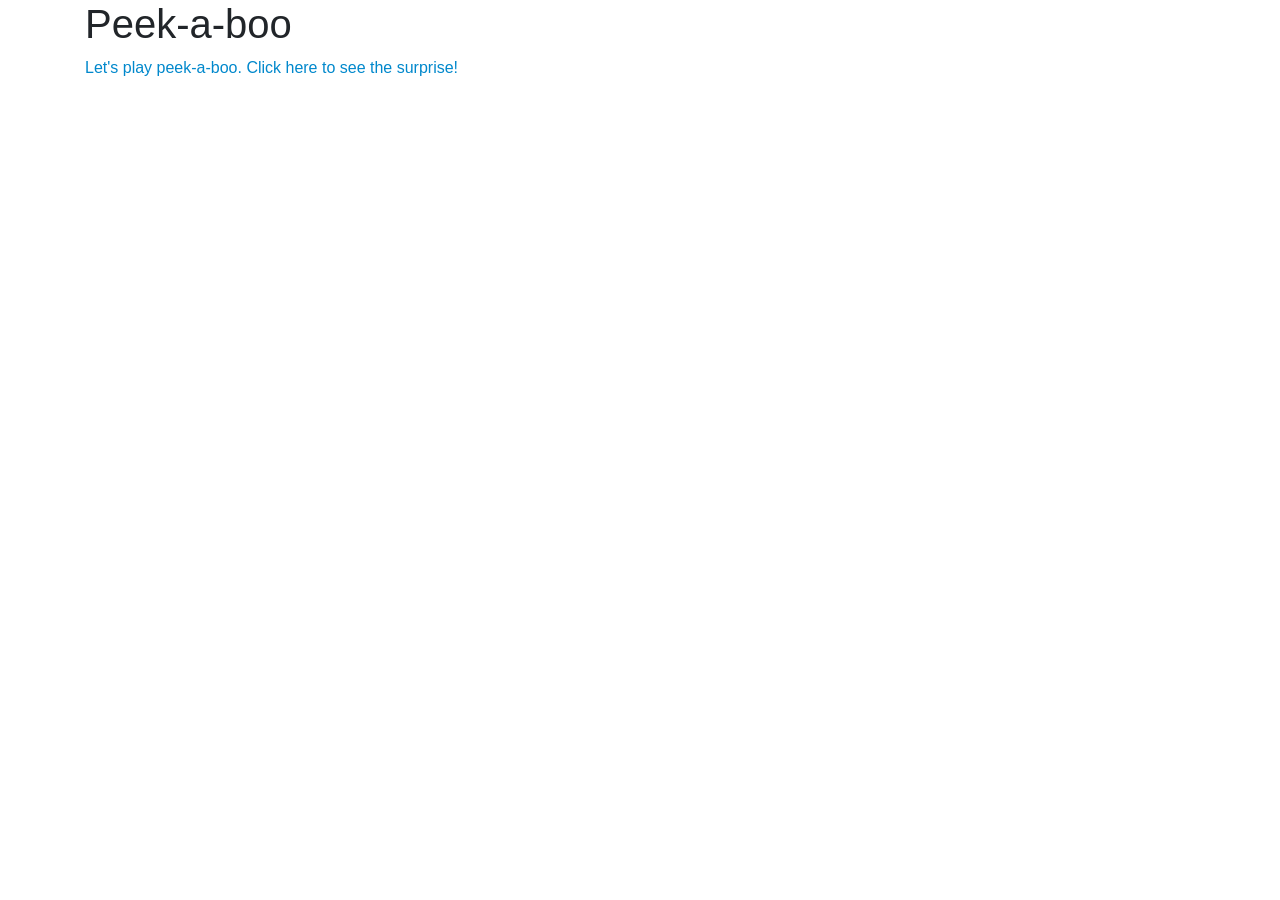
==== peek-a-boo.html @ 87f99001 "Add css styling" ====
<!DOCTYPE html>
<html>
  <head>
    <meta charset="utf-8">
    <link href="css/bootstrap.css" rel="stylesheet" type="text/css">
   <link href="css/styles.css" rel="stylesheet" type="text/css">
   <script src="js/jquery-3.3.1.min.js"></script>
   <script src="js/scripts.js"></script>
    <title>Peek-a-boo</title>
  </head>
  <body>
<div class="container">
  <h1>Peek-a-boo</h1>

  <div class="walrus-hidden">
    <p>Let's play peek-a-boo. Click here to see the surprise!</p>
  </div>

  <div class="walrus-showing">
    <p>What a cute pair of lovers! Click here to hide them again.</p>
    <img src="img/walrus.jpg">
  </div>

</div>
  </body>
</html>
---- css/styles.css ----
.walrus-showing {
  display: none;
}

p {
  cursor: pointer;
   color:#0088cc;
}

p:hover {
  text-decoration: underline; 
}
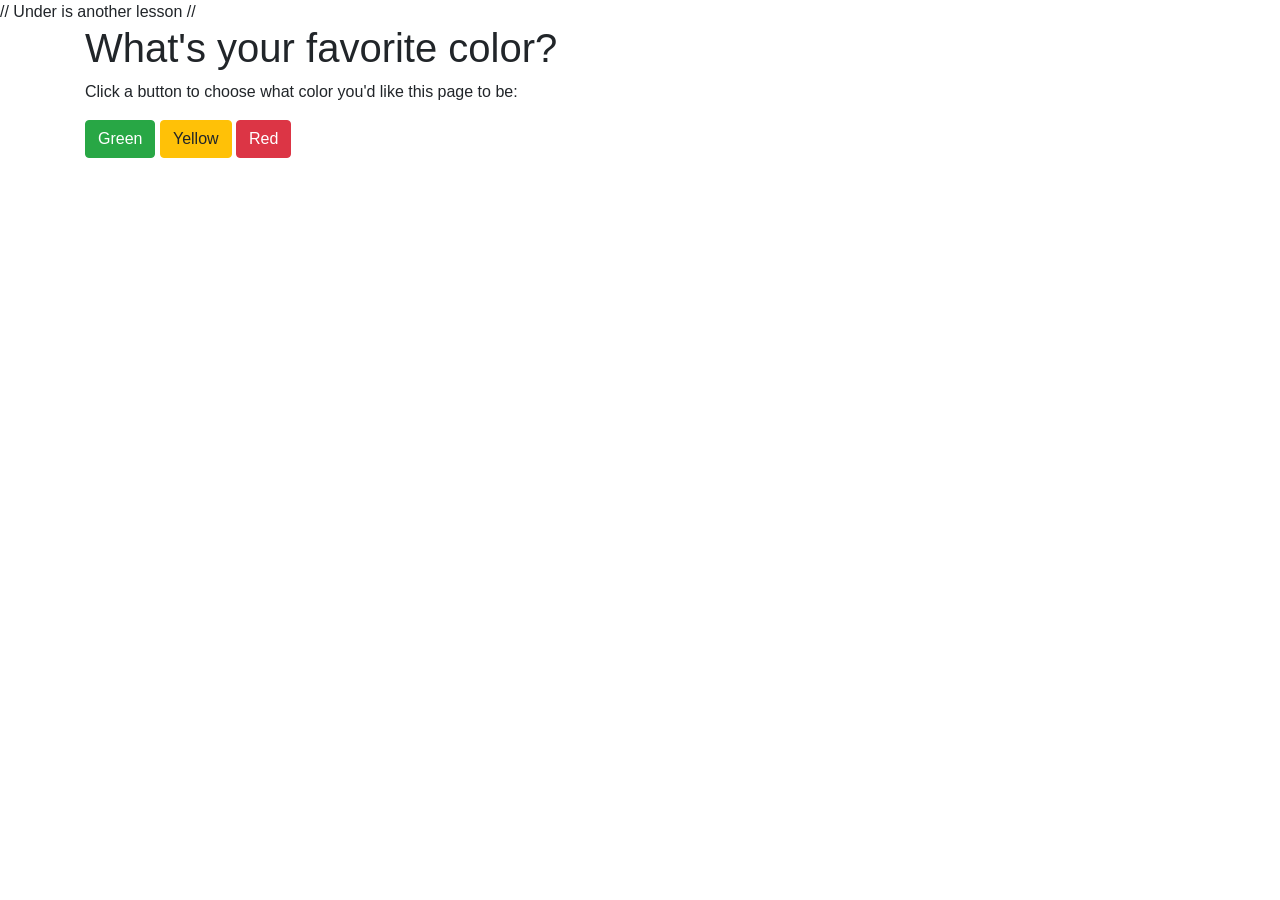
==== commit 16e4e4a3: "Add change background color code" ====
--- a/peek-a-boo.html
+++ b/peek-a-boo.html
@@ -1,5 +1,5 @@
 <!DOCTYPE html>
-<html>
+<!-- <html>
   <head>
     <meta charset="utf-8">
     <link href="css/bootstrap.css" rel="stylesheet" type="text/css">
@@ -11,16 +11,53 @@
   <body>
 <div class="container">
   <h1>Peek-a-boo</h1>
+  <p><strong>peek-a-boo</strong> is an ancient game riddled in mystery and deceit. Though it appears to ne an innocent chilren's pastime, you may change your mind when you learn of its treacherous history.</p>
 
-  <div class="walrus-hidden">
-    <p>Let's play peek-a-boo. Click here to see the surprise!</p>
+  <div id="walrus-hidden">
+    <p>Let's play peek-a-boo <span class="clickable">Click here</span> to see the surprise!</p>
   </div>
 
-  <div class="walrus-showing">
-    <p>What a cute pair of lovers! Click here to hide them again.</p>
+  <div id="walrus-showing">
+    <p>What a cute pair of lovers! <span class="clickable">Click here</span> to hide them again.</p>
     <img src="img/walrus.jpg">
   </div>
 
+  <div id="walrus-fadeout">
+    <p>Look at what happens to the picture below when we use jQuery to <span class="clickable-fade">fade </span> an element!</p>
+  </div>
+
+  <div id="walrus-fadein">
+    <p>Sick fade bro</p>
+    <img src="img/sad.jpg">
+
+  </div>
 </div>
+<br>
+
+
+
+  </body>
+</html> -->
+
+// Under is another lesson //
+
+<!DOCTYPE html>
+<html>
+  <head>
+    <meta charset="utf-8">
+    <link href="css/bootstrap.css" rel="stylesheet" type="text/css">
+   <link href="css/styles.css" rel="stylesheet" type="text/css">
+   <script src="js/jquery-3.3.1.min.js"></script>
+   <script src="js/scripts.js"></script>
+    <title>Colors</title>
+  </head>
+  <body>
+    <div class="container">
+         <h1>What's your favorite color?</h1>
+         <p>Click a button to choose what color you'd like this page to be:</p>
+
+         <button class="btn btn-success" id="green">Green</button>
+         <button class="btn btn-warning" id="yellow">Yellow</button>
+         <button class="btn btn-danger" id="red">Red</button>
   </body>
 </html>
--- a/css/styles.css
+++ b/css/styles.css
@@ -1,12 +1,27 @@
-.walrus-showing {
+/* #walrus-showing {
   display: none;
 }
 
-p {
+
+.clickable, .clickable-fade {
   cursor: pointer;
    color:#0088cc;
 }
 
-p:hover {
-  text-decoration: underline; 
+.clickable:hover {
+  text-decoration: underline;
+} */
+
+
+
+.green-background {
+  background-color: green;
 }
+
+.yellow-background {
+  background-color: yellow;
+}
+
+.red-background {
+  background-color: red;
+}
--- a/css/styles.css
+++ b/css/styles.css
@@ -1,12 +1,27 @@
-.walrus-showing {
+/* #walrus-showing {
   display: none;
 }
 
-p {
+
+.clickable, .clickable-fade {
   cursor: pointer;
    color:#0088cc;
 }
 
-p:hover {
-  text-decoration: underline; 
+.clickable:hover {
+  text-decoration: underline;
+} */
+
+
+
+.green-background {
+  background-color: green;
 }
+
+.yellow-background {
+  background-color: yellow;
+}
+
+.red-background {
+  background-color: red;
+}
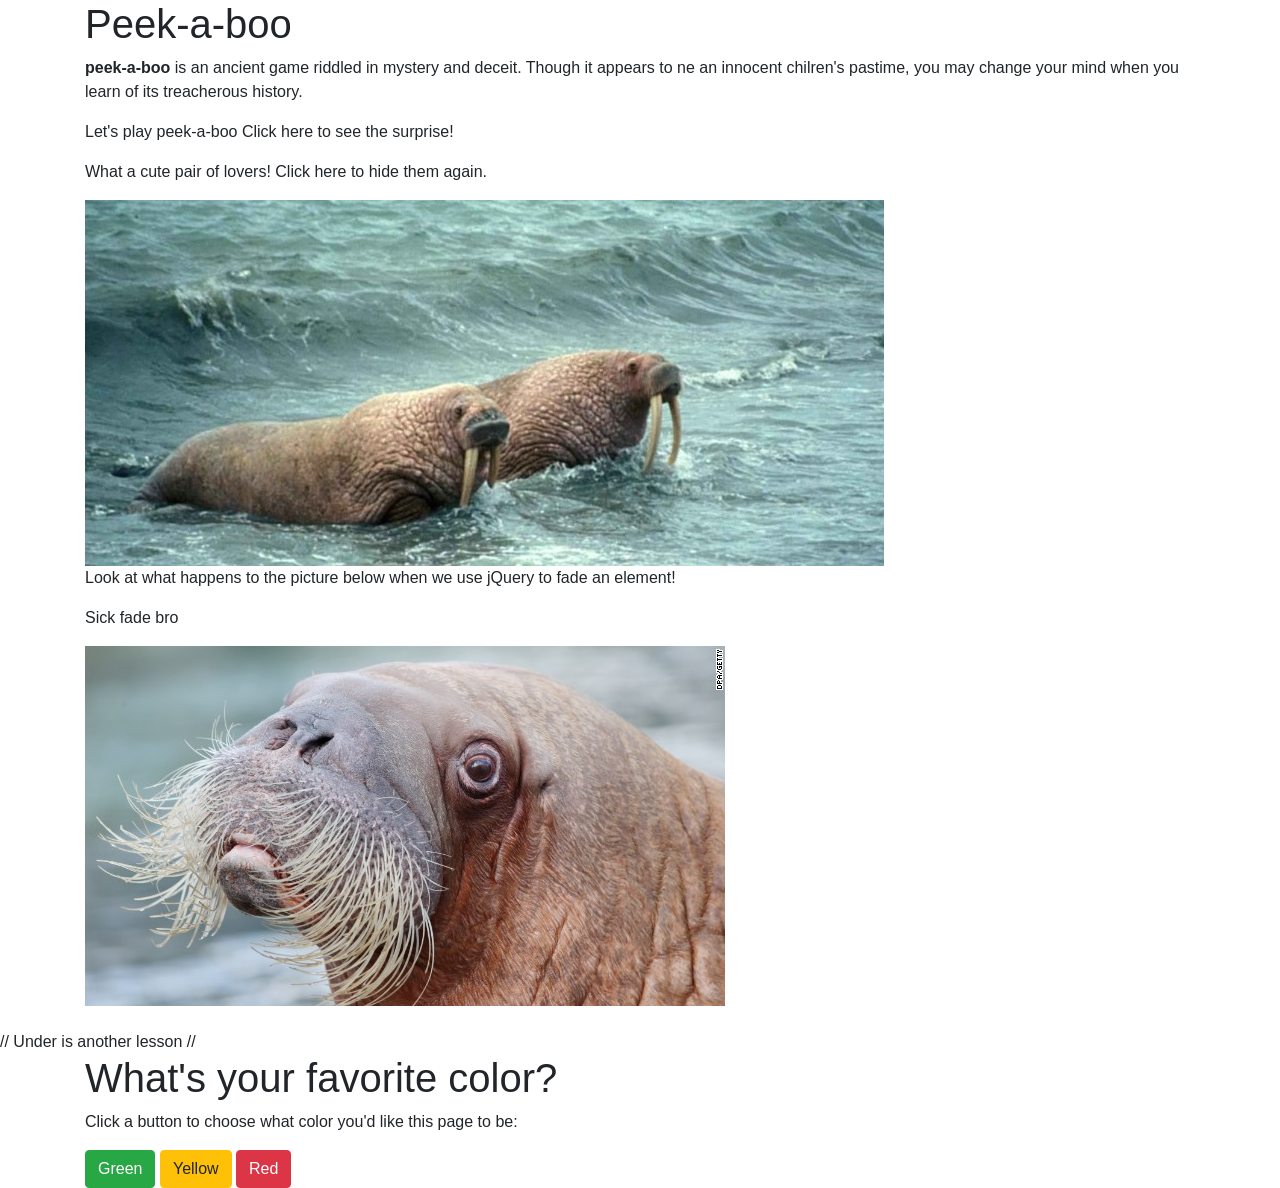
==== commit c704b353: "did some stuff" ====
--- a/peek-a-boo.html
+++ b/peek-a-boo.html
@@ -1,5 +1,5 @@
 <!DOCTYPE html>
-<!-- <html>
+<html>
   <head>
     <meta charset="utf-8">
     <link href="css/bootstrap.css" rel="stylesheet" type="text/css">
@@ -37,7 +37,7 @@
 
 
   </body>
-</html> -->
+</html>
 
 // Under is another lesson //
 
